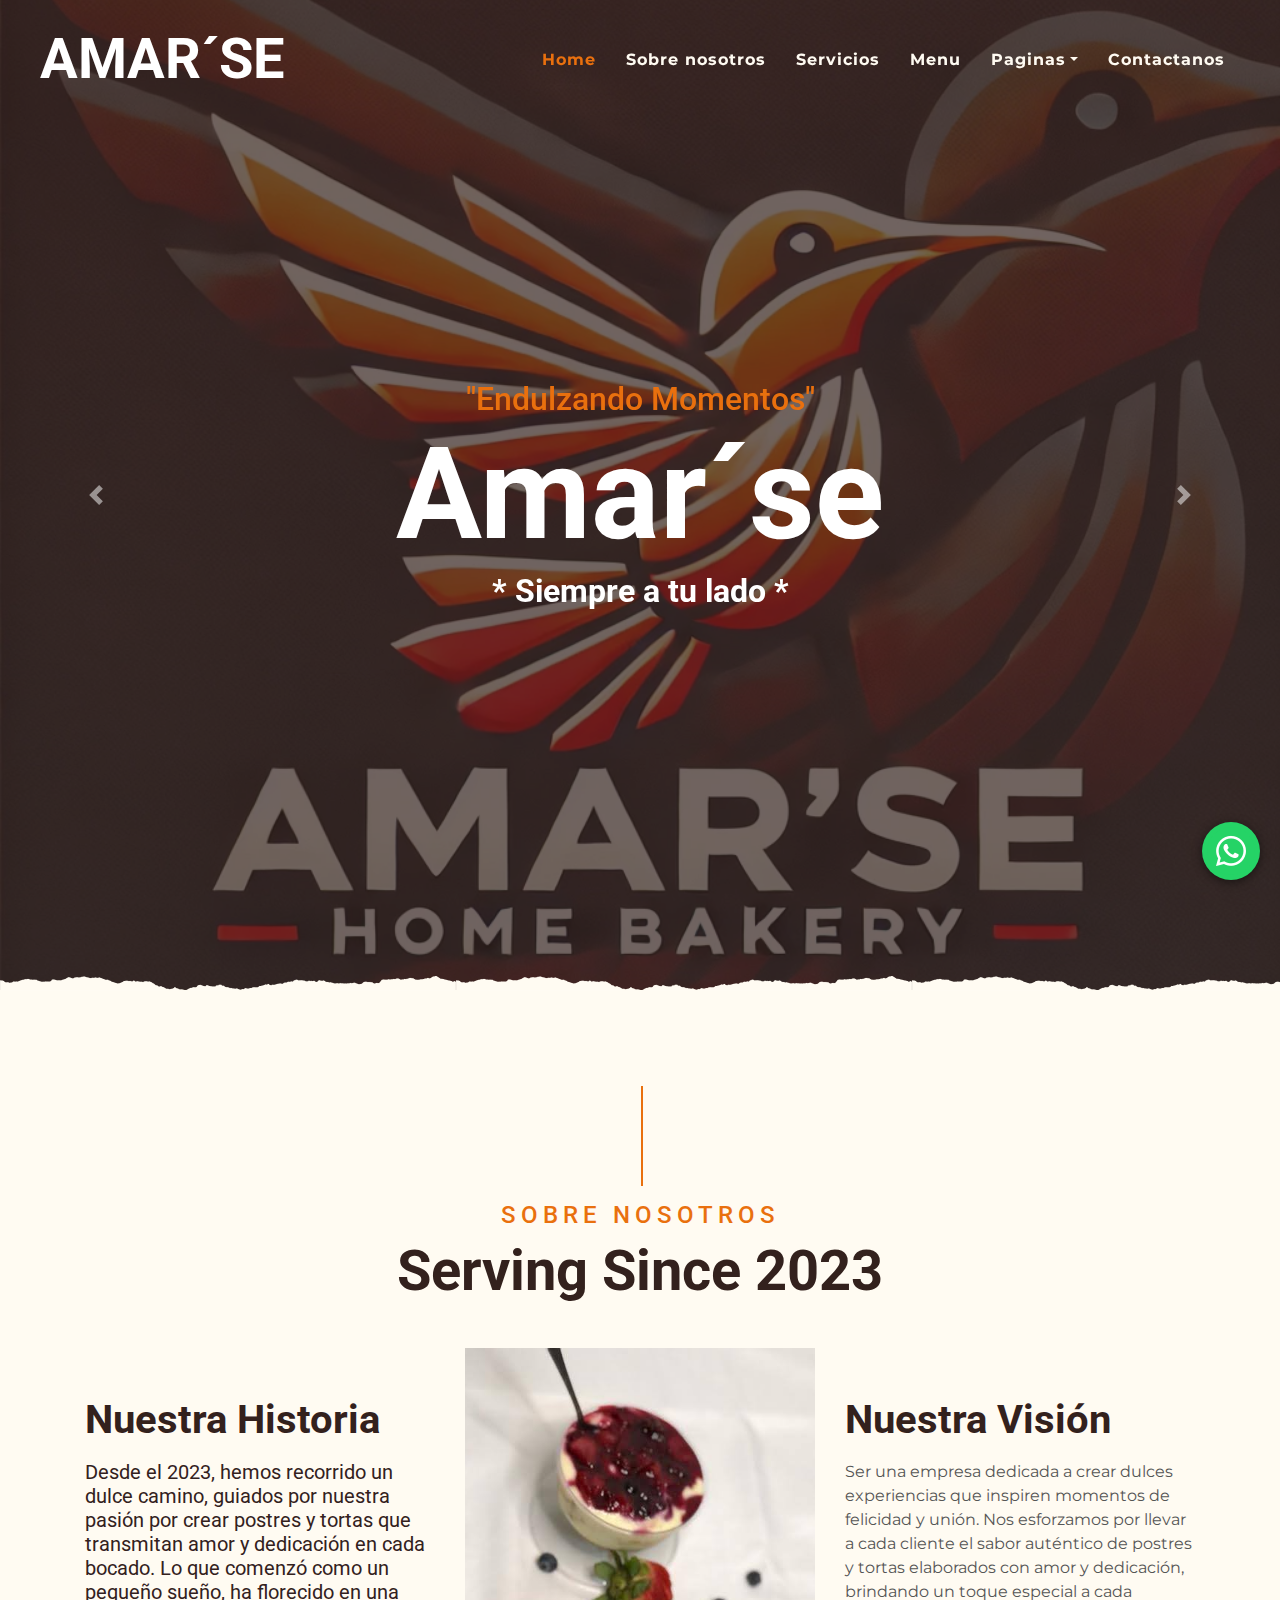
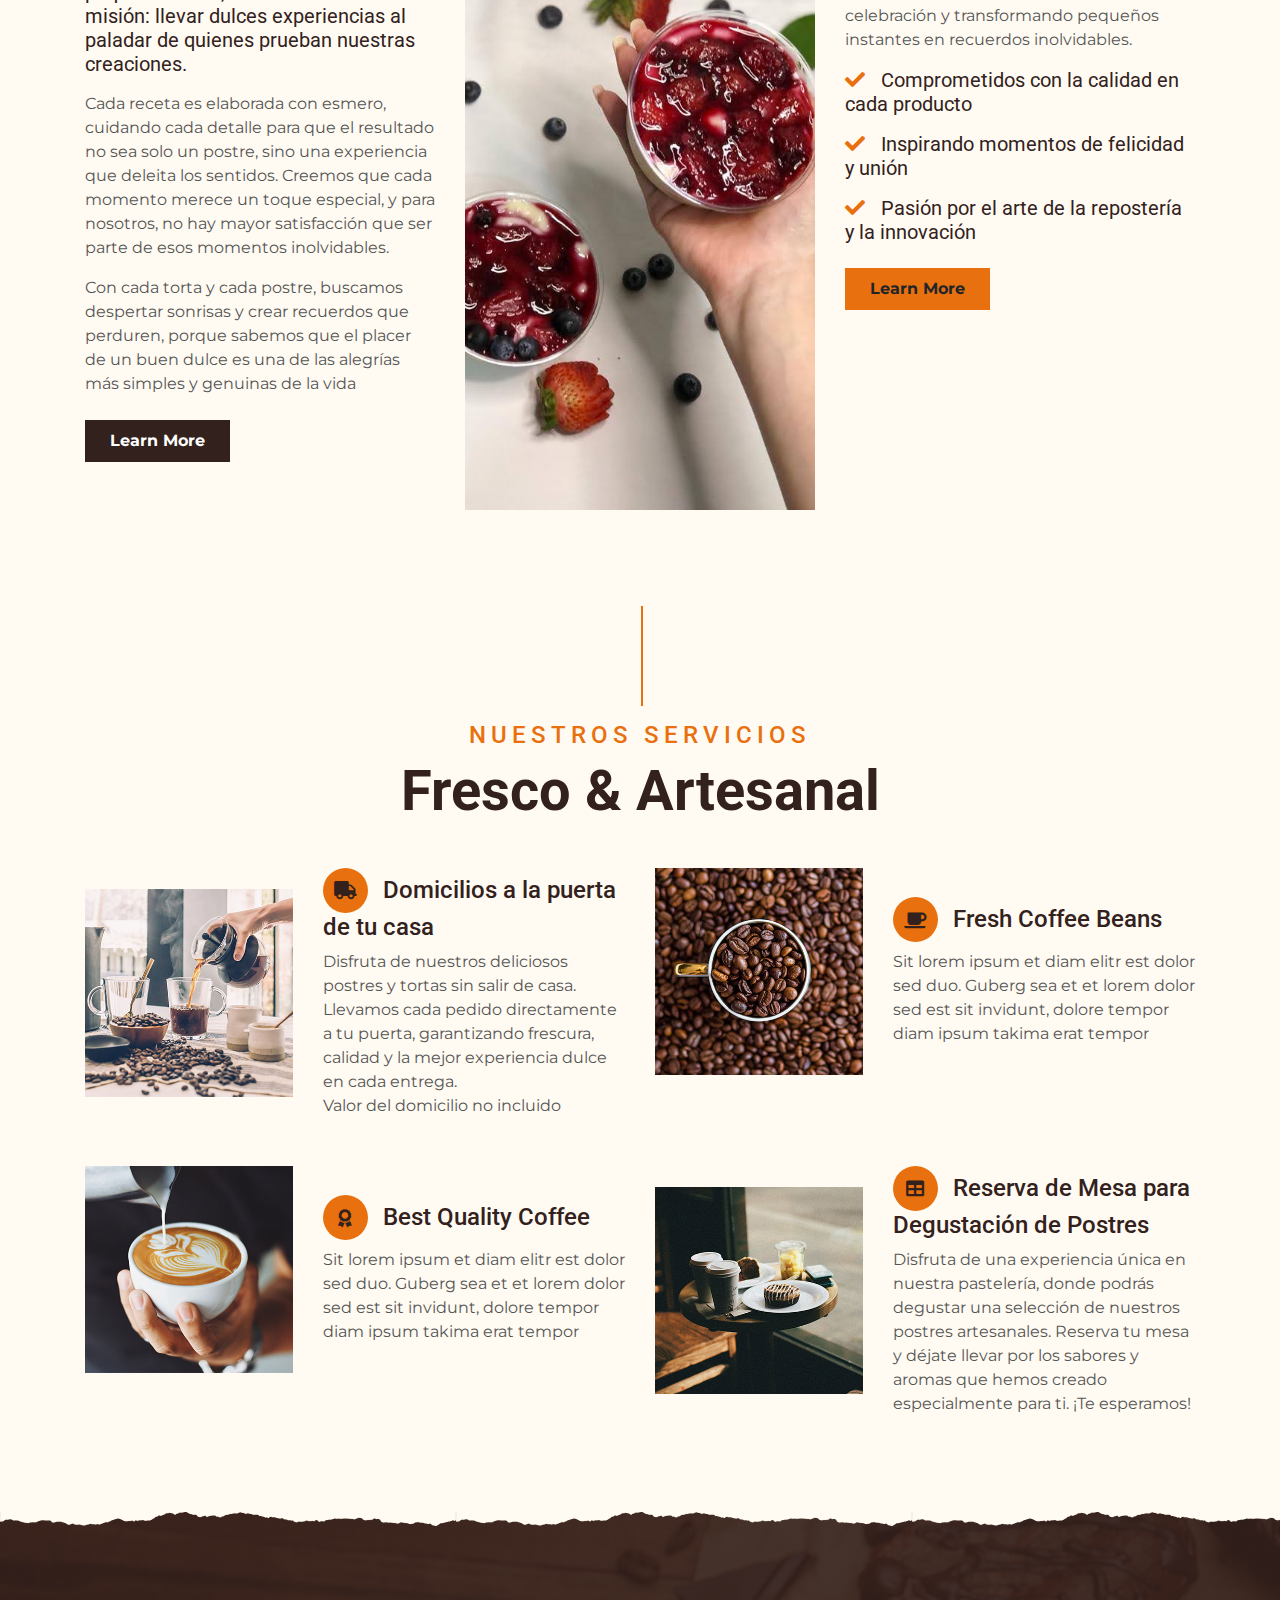
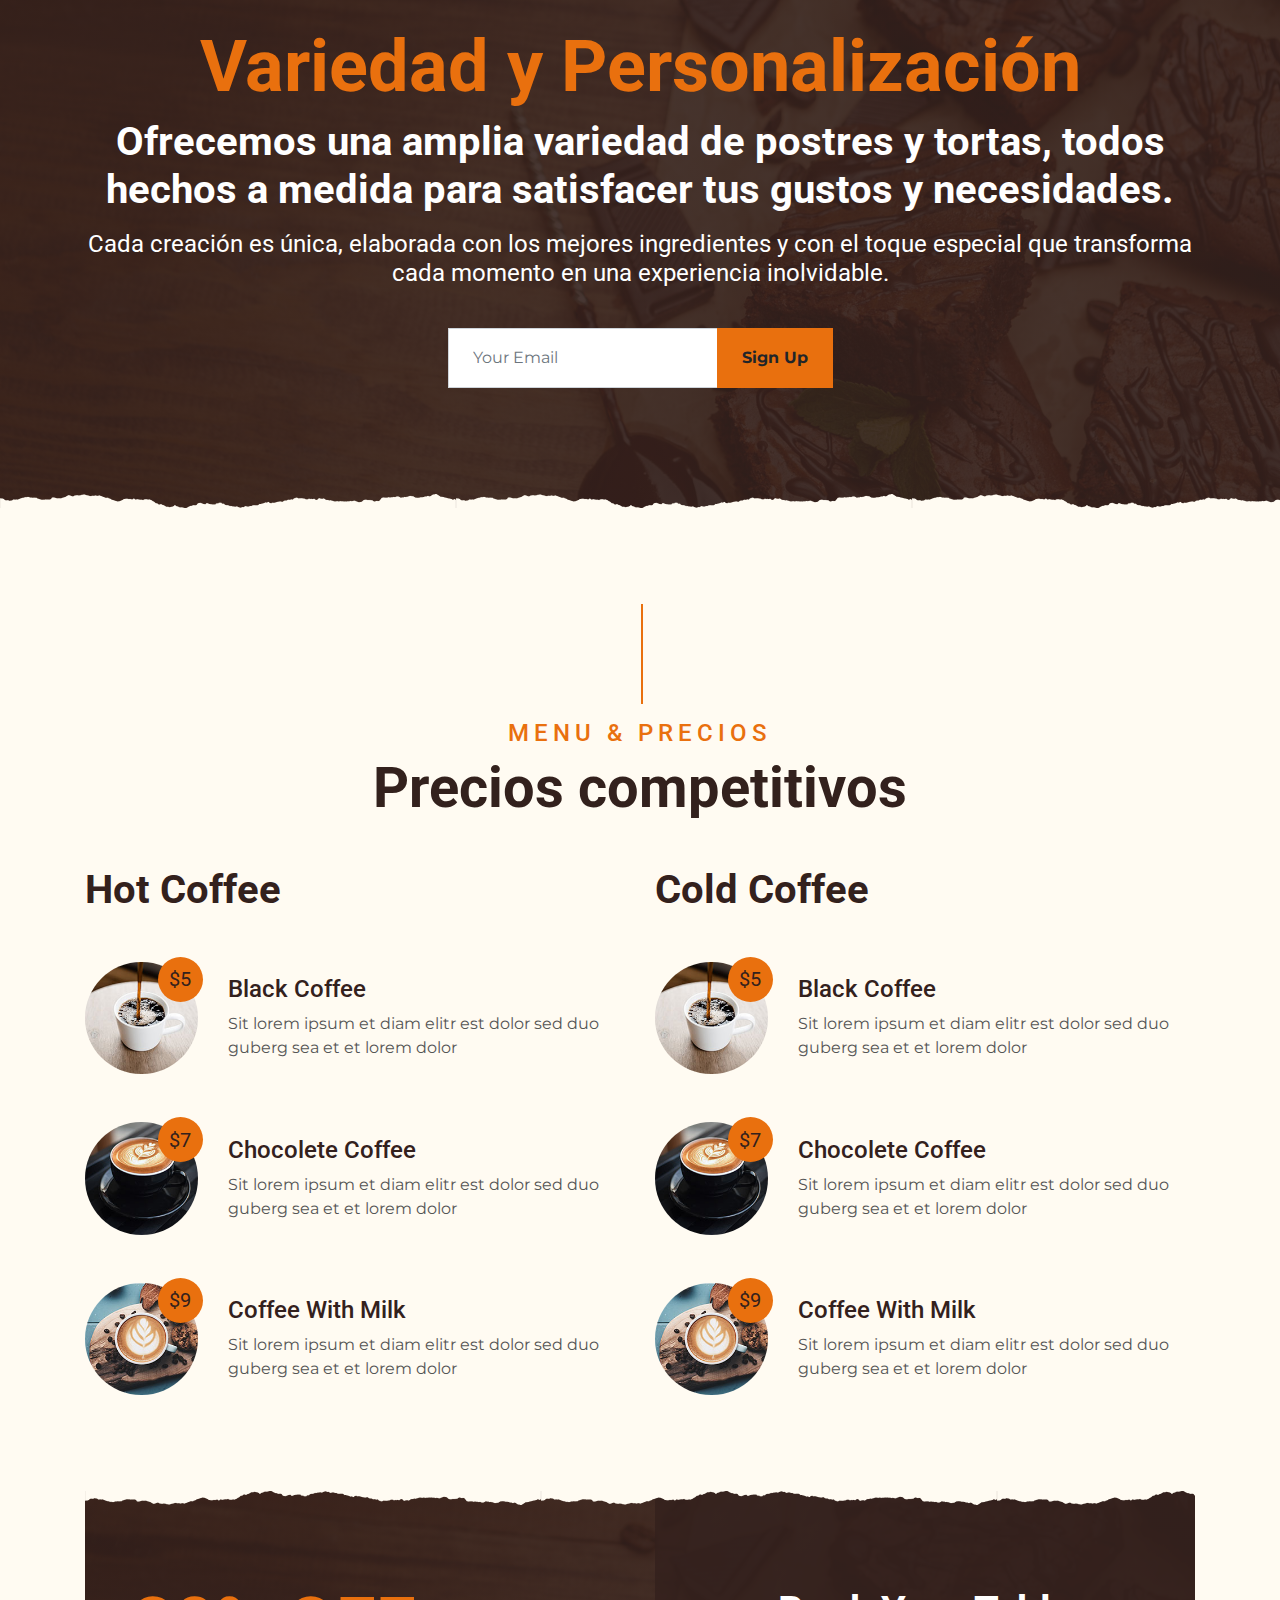
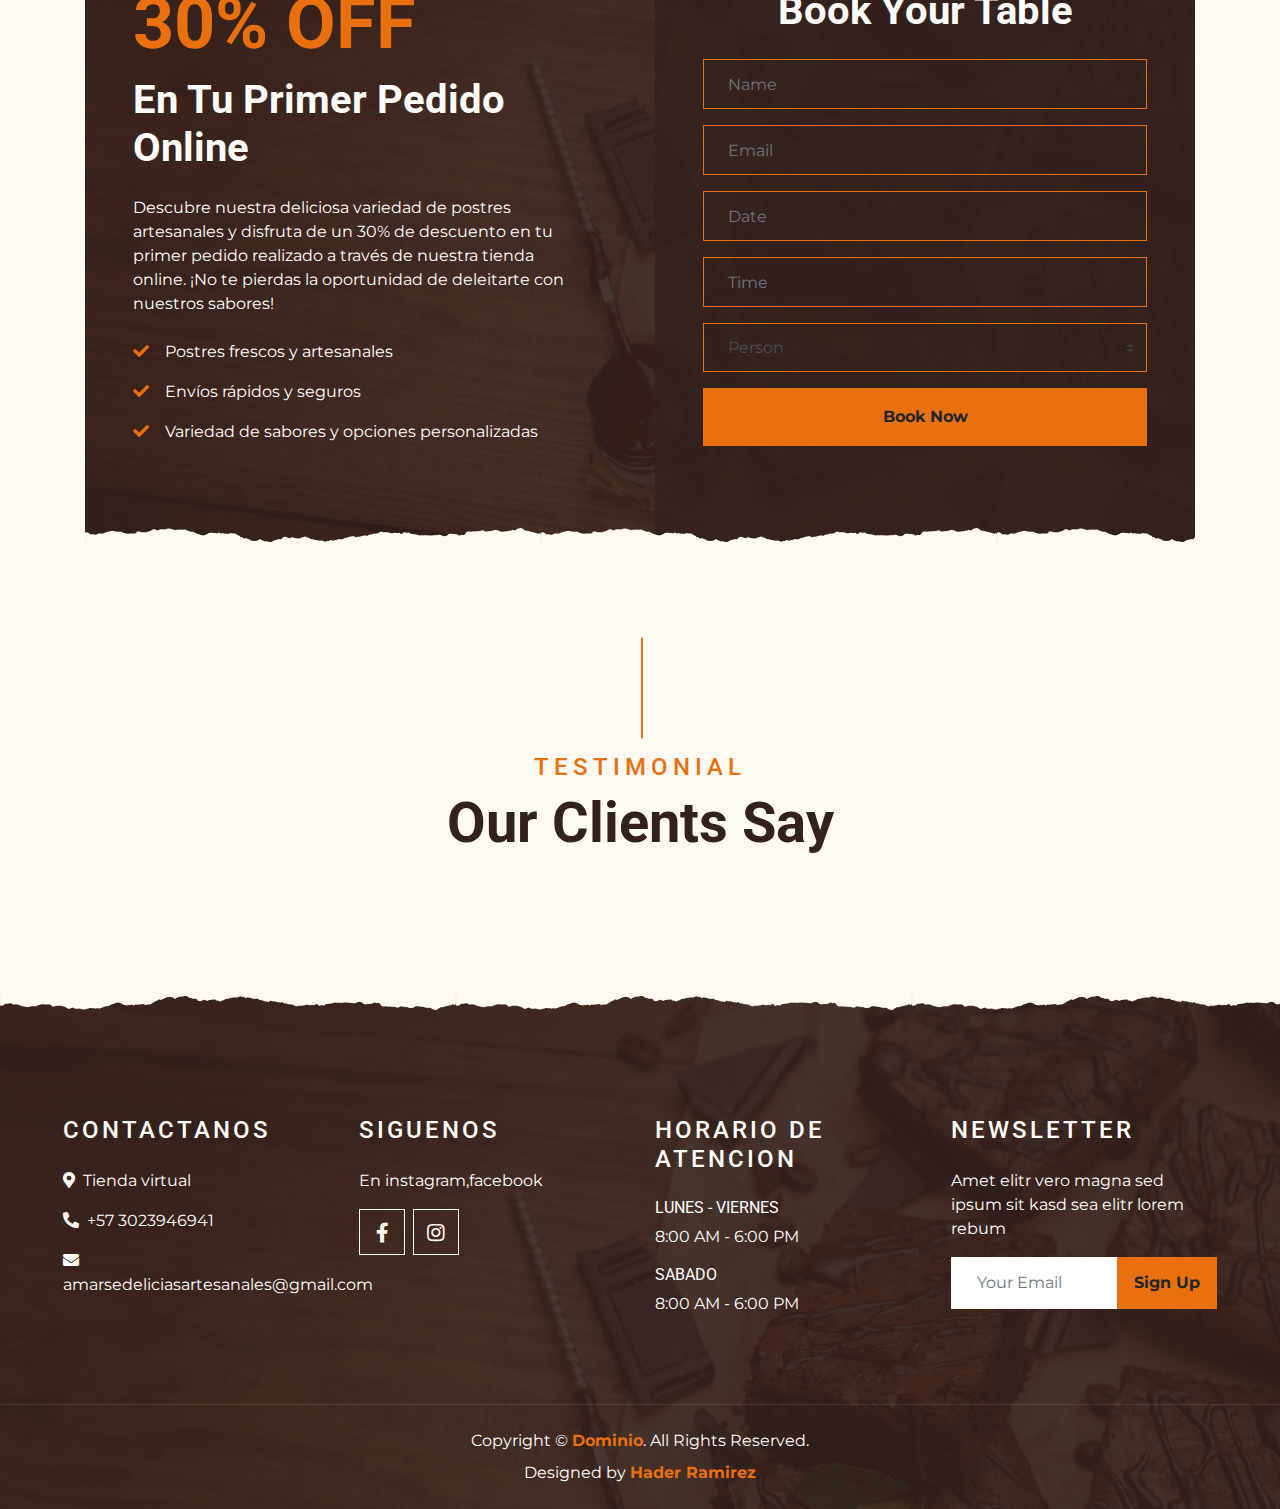
==== index.html @ c611207b "subida de web para amarse" ====
<!DOCTYPE html>
<html lang="en">

<head>
    <meta charset="utf-8">
    <title>Amar´se</title>
    <meta content="width=device-width, initial-scale=1.0" name="viewport">
    <meta content="Free Website Template" name="keywords">
    <meta content="Free Website Template" name="description">
    <!-- Favicon -->
    <link href="img/favicon.ico" rel="icon">

    <!-- Google Font -->
    <link rel="preconnect" href="https://fonts.gstatic.com">
    <link href="https://fonts.googleapis.com/css2?family=Montserrat:wght@200;400&family=Roboto:wght@400;500;700&display=swap" rel="stylesheet"> 

    <!-- Font Awesome -->
    <link href="https://cdnjs.cloudflare.com/ajax/libs/font-awesome/5.10.0/css/all.min.css" rel="stylesheet">

    <!-- Libraries Stylesheet -->
    <link href="lib/owlcarousel/assets/owl.carousel.min.css" rel="stylesheet">
    <link href="lib/tempusdominus/css/tempusdominus-bootstrap-4.min.css" rel="stylesheet" />

    <!-- Customized Bootstrap Stylesheet -->
    <link href="css/style.min.css" rel="stylesheet">
    <style>
        /* Estilos para el botón de WhatsApp */
        @keyframes bounce {
            0%, 20%, 50%, 80%, 100% {
                transform: translateY(0);
            }
            40% {
                transform: translateY(-10px); /* Altura del salto */
            }
            60% {
                transform: translateY(-5px); /* Segundo salto */
            }
        }
        /* Estilos para el botón de WhatsApp */
        .whatsapp-float {
            position: fixed;
            bottom: 20px;
            right: 20px;
            background-color: #25D366;
            color: white;
            border-radius: 50%;
            padding: 5px;
            box-shadow: 0 2px 10px rgba(0, 0, 0, 0.5);
            font-size: 20px;
            z-index: 1000;
            text-align: center;
            display: inline; /* Inicialmente oculto */
            animation: bounce 0.5s; /* Aplica la animación */
        }

        .whatsapp-float:hover {
            background-color: #128C7E;
        }
    </style>
</head>

<body>
    <div class="lines">
        <div class="line"></div>
        <div class="line"></div>
        <div class="line"></div>
      </div>
    <!-- Navbar Start -->
    <div class="container-fluid p-0 nav-bar">
        <nav class="navbar navbar-expand-lg bg-none navbar-dark py-3">
            <a href="index.html" class="navbar-brand px-lg-4 m-0">
                <h1 class="m-0 display-4 text-uppercase text-white">Amar´se</h1>
            </a>
            <button type="button" class="navbar-toggler" data-toggle="collapse" data-target="#navbarCollapse">
                <span class="navbar-toggler-icon"></span>
            </button>
            <div class="collapse navbar-collapse justify-content-between" id="navbarCollapse">
                <div class="navbar-nav ml-auto p-4">
                    <a href="index.html" class="nav-item nav-link active">Home</a>
                    <a href="about.html" class="nav-item nav-link">Sobre nosotros</a>
                    <a href="service.html" class="nav-item nav-link">Servicios</a>
                    <a href="menu.html" class="nav-item nav-link">Menu</a>
                    <div class="nav-item dropdown">
                        <a href="#" class="nav-link dropdown-toggle" data-toggle="dropdown">Paginas</a>
                        <div class="dropdown-menu text-capitalize">
                            <a href="reservation.html" class="dropdown-item">Reservation</a>
                            <a href="testimonial.html" class="dropdown-item">Testimonios</a>
                        </div>
                    </div>
                    <a href="contact.html" class="nav-item nav-link">Contactanos</a>
                </div>
            </div>
        </nav>
    </div>
    <!-- Navbar End -->

    <!-- Carousel Start -->
    <div class="container-fluid p-0 mb-5">
        <div id="blog-carousel" class="carousel slide overlay-bottom" data-ride="carousel">
            <div class="carousel-inner">
                <div class="carousel-item active">
                    <img class="w-100" src="img/carousel-1.png" alt="Image">
                    <div class="carousel-caption d-flex flex-column align-items-center justify-content-center">
                        <h2 class="text-primary font-weight-medium m-0">"Endulzando Momentos"</h2>
                        <h1 class="display-1 text-white m-0">Amar´se</h1>
                        <h2 class="text-white m-0">* Siempre a tu lado *</h2>
                    </div>
                </div>
                <div class="carousel-item">
                    <img class="w-100" src="img/carousel-2.jpg" alt="Image">
                    <div class="carousel-caption d-flex flex-column align-items-center justify-content-center">
                        <h2 class="text-primary font-weight-medium m-0">"Endulzando Momentos"</h2>
                        <h1 class="display-1 text-white m-0">Amar´se</h1>
                        <h2 class="text-white m-0">* SINCE 2023 *</h2>
                    </div>
                </div>
            </div>
            <a class="carousel-control-prev" href="#blog-carousel" data-slide="prev">
                <span class="carousel-control-prev-icon"></span>
            </a>
            <a class="carousel-control-next" href="#blog-carousel" data-slide="next">
                <span class="carousel-control-next-icon"></span>
            </a>
        </div>
    </div>
    <!-- Carousel End -->


    <!-- About Start -->
    <div class="container-fluid py-5">
        <div class="container">
            <div class="section-title">
                <h4 class="text-primary text-uppercase" style="letter-spacing: 5px;">Sobre nosotros</h4>
                <h1 class="display-4">Serving Since 2023</h1>
            </div>
            <div class="row">
                <div class="col-lg-4 py-0 py-lg-5">
                    <h1 class="mb-3">Nuestra Historia</h1>
                    <h5 class="mb-3">Desde el 2023, hemos recorrido un dulce camino, guiados por nuestra pasión por crear postres y tortas que transmitan amor y dedicación en cada bocado. Lo que comenzó como un pequeño sueño, ha florecido en una misión: llevar dulces experiencias al paladar de quienes prueban nuestras creaciones.</h5>
                    <p>Cada receta es elaborada con esmero, cuidando cada detalle para que el resultado no sea solo un postre, sino una experiencia que deleita los sentidos. Creemos que cada momento merece un toque especial, y para nosotros, no hay mayor satisfacción que ser parte de esos momentos inolvidables.</p>
                    <p>Con cada torta y cada postre, buscamos despertar sonrisas y crear recuerdos que perduren, porque sabemos que el placer de un buen dulce es una de las alegrías más simples y genuinas de la vida</p>
                    <a href="" class="btn btn-secondary font-weight-bold py-2 px-4 mt-2">Learn More</a>
                </div>
                <div class="col-lg-4 py-5 py-lg-0" style="min-height: 500px;">
                    <div class="position-relative h-100">
                        <img class="position-absolute w-100 h-100" src="img/about.png" style="object-fit: cover;">
                    </div>
                </div>
                <div class="col-lg-4 py-0 py-lg-5">
                    <h1 class="mb-3">Nuestra Visión</h1>
                    <p>Ser una empresa dedicada a crear dulces experiencias que inspiren momentos de felicidad y unión. Nos esforzamos por llevar a cada cliente el sabor auténtico de postres y tortas elaborados con amor y dedicación, brindando un toque especial a cada celebración y transformando pequeños instantes en recuerdos inolvidables.</p>
                    <h5 class="mb-3"><i class="fa fa-check text-primary mr-3"></i>Comprometidos con la calidad en cada producto</h5>
                    <h5 class="mb-3"><i class="fa fa-check text-primary mr-3"></i>Inspirando momentos de felicidad y unión</h5>
                    <h5 class="mb-3"><i class="fa fa-check text-primary mr-3"></i>Pasión por el arte de la repostería y la innovación</h5>
                    <a href="" class="btn btn-primary font-weight-bold py-2 px-4 mt-2">Learn More</a>
                </div>
            </div>
        </div>
    </div>
    <!-- About End -->


    <!-- Service Start -->
    <div class="container-fluid pt-5">
        <div class="container">
            <div class="section-title">
                <h4 class="text-primary text-uppercase" style="letter-spacing: 5px;">Nuestros Servicios</h4>
                <h1 class="display-4">Fresco & Artesanal</h1>
            </div>
            <div class="row">
                <div class="col-lg-6 mb-5">
                    <div class="row align-items-center">
                        <div class="col-sm-5">
                            <img class="img-fluid mb-3 mb-sm-0" src="img/service-1.jpg" alt="">
                        </div>
                        <div class="col-sm-7">
                            <h4><i class="fa fa-truck service-icon"></i>Domicilios a la puerta de tu casa</h4>
<p class="m-0">Disfruta de nuestros deliciosos postres y tortas sin salir de casa. Llevamos cada pedido directamente a tu puerta, garantizando frescura, calidad y la mejor experiencia dulce en cada entrega.</p>
<p class="m-0">Valor del domicilio no incluido</p>
                        </div>
                    </div>
                </div>
                <div class="col-lg-6 mb-5">
                    <div class="row align-items-center">
                        <div class="col-sm-5">
                            <img class="img-fluid mb-3 mb-sm-0" src="img/service-2.jpg" alt="">
                        </div>
                        <div class="col-sm-7">
                            <h4><i class="fa fa-coffee service-icon"></i>Fresh Coffee Beans</h4>
                            <p class="m-0">Sit lorem ipsum et diam elitr est dolor sed duo. Guberg sea et et lorem dolor sed est sit
                                invidunt, dolore tempor diam ipsum takima erat tempor</p>
                        </div>
                    </div>
                </div>
                <div class="col-lg-6 mb-5">
                    <div class="row align-items-center">
                        <div class="col-sm-5">
                            <img class="img-fluid mb-3 mb-sm-0" src="img/service-3.jpg" alt="">
                        </div>
                        <div class="col-sm-7">
                            <h4><i class="fa fa-award service-icon"></i>Best Quality Coffee</h4>
                            <p class="m-0">Sit lorem ipsum et diam elitr est dolor sed duo. Guberg sea et et lorem dolor sed est sit
                                invidunt, dolore tempor diam ipsum takima erat tempor</p>
                        </div>
                    </div>
                </div>
                <div class="col-lg-6 mb-5">
                    <div class="row align-items-center">
                        <div class="col-sm-5">
                            <img class="img-fluid mb-3 mb-sm-0" src="img/service-4.jpg" alt="">
                        </div>
                        <div class="col-sm-7">
                            <h4><i class="fa fa-table service-icon"></i>Reserva de Mesa para Degustación de Postres</h4>
                            <p class="m-0">Disfruta de una experiencia única en nuestra pastelería, donde podrás degustar una selección de nuestros postres artesanales. Reserva tu mesa y déjate llevar por los sabores y aromas que hemos creado especialmente para ti. ¡Te esperamos!</p>
                        </div>
                    </div>
                </div>
            </div>
        </div>
    </div>
    <!-- Service End -->


    <!-- Offer Start -->
    <div class="offer container-fluid my-5 py-5 text-center position-relative overlay-top overlay-bottom">
        <div class="container py-5">
            <h1 class="display-3 text-primary mt-3">Variedad y Personalización</h1>
            <h1 class="text-white mb-3">Ofrecemos una amplia variedad de postres y tortas, todos hechos a medida para satisfacer tus gustos y necesidades.</h1>
            <h4 class="text-white font-weight-normal mb-4 pb-3">Cada creación es única, elaborada con los mejores ingredientes y con el toque especial que transforma cada momento en una experiencia inolvidable.</h4>
            <form class="form-inline justify-content-center mb-4">
                <div class="input-group">
                    <input type="text" class="form-control p-4" placeholder="Your Email" style="height: 60px;">
                    <div class="input-group-append">
                        <button class="btn btn-primary font-weight-bold px-4" type="submit">Sign Up</button>
                    </div>
                </div>
            </form>
        </div>
    </div>
    <!-- Offer End -->


    <!-- Menu Start -->
    <div class="container-fluid pt-5">
        <div class="container">
            <div class="section-title">
                <h4 class="text-primary text-uppercase" style="letter-spacing: 5px;">Menu & Precios</h4>
                <h1 class="display-4">Precios competitivos</h1>
            </div>
            <div class="row">
                <div class="col-lg-6">
                    <h1 class="mb-5">Hot Coffee</h1>
                    <div class="row align-items-center mb-5">
                        <div class="col-4 col-sm-3">
                            <img class="w-100 rounded-circle mb-3 mb-sm-0" src="img/menu-1.jpg" alt="">
                            <h5 class="menu-price">$5</h5>
                        </div>
                        <div class="col-8 col-sm-9">
                            <h4>Black Coffee</h4>
                            <p class="m-0">Sit lorem ipsum et diam elitr est dolor sed duo guberg sea et et lorem dolor</p>
                        </div>
                    </div>
                    <div class="row align-items-center mb-5">
                        <div class="col-4 col-sm-3">
                            <img class="w-100 rounded-circle mb-3 mb-sm-0" src="img/menu-2.jpg" alt="">
                            <h5 class="menu-price">$7</h5>
                        </div>
                        <div class="col-8 col-sm-9">
                            <h4>Chocolete Coffee</h4>
                            <p class="m-0">Sit lorem ipsum et diam elitr est dolor sed duo guberg sea et et lorem dolor</p>
                        </div>
                    </div>
                    <div class="row align-items-center mb-5">
                        <div class="col-4 col-sm-3">
                            <img class="w-100 rounded-circle mb-3 mb-sm-0" src="img/menu-3.jpg" alt="">
                            <h5 class="menu-price">$9</h5>
                        </div>
                        <div class="col-8 col-sm-9">
                            <h4>Coffee With Milk</h4>
                            <p class="m-0">Sit lorem ipsum et diam elitr est dolor sed duo guberg sea et et lorem dolor</p>
                        </div>
                    </div>
                </div>
                <div class="col-lg-6">
                    <h1 class="mb-5">Cold Coffee</h1>
                    <div class="row align-items-center mb-5">
                        <div class="col-4 col-sm-3">
                            <img class="w-100 rounded-circle mb-3 mb-sm-0" src="img/menu-1.jpg" alt="">
                            <h5 class="menu-price">$5</h5>
                        </div>
                        <div class="col-8 col-sm-9">
                            <h4>Black Coffee</h4>
                            <p class="m-0">Sit lorem ipsum et diam elitr est dolor sed duo guberg sea et et lorem dolor</p>
                        </div>
                    </div>
                    <div class="row align-items-center mb-5">
                        <div class="col-4 col-sm-3">
                            <img class="w-100 rounded-circle mb-3 mb-sm-0" src="img/menu-2.jpg" alt="">
                            <h5 class="menu-price">$7</h5>
                        </div>
                        <div class="col-8 col-sm-9">
                            <h4>Chocolete Coffee</h4>
                            <p class="m-0">Sit lorem ipsum et diam elitr est dolor sed duo guberg sea et et lorem dolor</p>
                        </div>
                    </div>
                    <div class="row align-items-center mb-5">
                        <div class="col-4 col-sm-3">
                            <img class="w-100 rounded-circle mb-3 mb-sm-0" src="img/menu-3.jpg" alt="">
                            <h5 class="menu-price">$9</h5>
                        </div>
                        <div class="col-8 col-sm-9">
                            <h4>Coffee With Milk</h4>
                            <p class="m-0">Sit lorem ipsum et diam elitr est dolor sed duo guberg sea et et lorem dolor</p>
                        </div>
                    </div>
                </div>
            </div>
        </div>
    </div>
    <!-- Menu End -->


    <!-- Reservation Start -->
    <div class="container-fluid my-5">
        <div class="container">
            <div class="reservation position-relative overlay-top overlay-bottom">
                <div class="row align-items-center">
                    <div class="col-lg-6 my-5 my-lg-0">
                        <div class="p-5">
                            <div class="mb-4">
    <h1 class="display-3 text-primary">30% OFF</h1>
    <h1 class="text-white">En Tu Primer Pedido Online</h1>
</div>
<p class="text-white">Descubre nuestra deliciosa variedad de postres artesanales y disfruta de un 30% de descuento en tu primer pedido realizado a través de nuestra tienda online. ¡No te pierdas la oportunidad de deleitarte con nuestros sabores!</p>
<ul class="list-inline text-white m-0">
    <li class="py-2"><i class="fa fa-check text-primary mr-3"></i>Postres frescos y artesanales</li>
    <li class="py-2"><i class="fa fa-check text-primary mr-3"></i>Envíos rápidos y seguros</li>
    <li class="py-2"><i class="fa fa-check text-primary mr-3"></i>Variedad de sabores y opciones personalizadas</li>
</ul>

                            </ul>
                        </div>
                    </div>
                    <div class="col-lg-6">
                        <div class="text-center p-5" style="background: rgba(51, 33, 29, .8);">
                            <h1 class="text-white mb-4 mt-5">Book Your Table</h1>
                            <form class="mb-5">
                                <div class="form-group">
                                    <input type="text" class="form-control bg-transparent border-primary p-4" placeholder="Name"
                                        required="required" />
                                </div>
                                <div class="form-group">
                                    <input type="email" class="form-control bg-transparent border-primary p-4" placeholder="Email"
                                        required="required" />
                                </div>
                                <div class="form-group">
                                    <div class="date" id="date" data-target-input="nearest">
                                        <input type="text" class="form-control bg-transparent border-primary p-4 datetimepicker-input" placeholder="Date" data-target="#date" data-toggle="datetimepicker"/>
                                    </div>
                                </div>
                                <div class="form-group">
                                    <div class="time" id="time" data-target-input="nearest">
                                        <input type="text" class="form-control bg-transparent border-primary p-4 datetimepicker-input" placeholder="Time" data-target="#time" data-toggle="datetimepicker"/>
                                    </div>
                                </div>
                                <div class="form-group">
                                    <select class="custom-select bg-transparent border-primary px-4" style="height: 49px;">
                                        <option selected>Person</option>
                                        <option value="1">Person 1</option>
                                        <option value="2">Person 2</option>
                                        <option value="3">Person 3</option>
                                        <option value="3">Person 4</option>
                                    </select>
                                </div>
                                
                                <div>
                                    <button class="btn btn-primary btn-block font-weight-bold py-3" type="submit">Book Now</button>
                                </div>
                            </form>
                        </div>
                    </div>
                </div>
            </div>
        </div>
    </div>
    <!-- Reservation End -->


    <!-- Testimonial Start -->
    <div class="container-fluid py-5">
        <div class="container">
            <div class="section-title">
                <h4 class="text-primary text-uppercase" style="letter-spacing: 5px;">Testimonial</h4>
                <h1 class="display-4">Our Clients Say</h1>
            </div>
            <div class="owl-carousel testimonial-carousel">
                <div class="testimonial-item">
                    <div class="d-flex align-items-center mb-3">
                        <img class="img-fluid" src="img/testimonial-1.jpg" alt="">
                        <div class="ml-3">
                            <h4>Client Name</h4>
                            <i>Profession</i>
                        </div>
                    </div>
                    <p class="m-0">Sed ea amet kasd elitr stet, stet rebum et ipsum est duo elitr eirmod clita lorem. Dolor tempor ipsum sanct clita</p>
                </div>
                <div class="testimonial-item">
                    <div class="d-flex align-items-center mb-3">
                        <img class="img-fluid" src="img/testimonial-2.jpg" alt="">
                        <div class="ml-3">
                            <h4>Client Name</h4>
                            <i>Profession</i>
                        </div>
                    </div>
                    <p class="m-0">Sed ea amet kasd elitr stet, stet rebum et ipsum est duo elitr eirmod clita lorem. Dolor tempor ipsum sanct clita</p>
                </div>
                <div class="testimonial-item">
                    <div class="d-flex align-items-center mb-3">
                        <img class="img-fluid" src="img/testimonial-3.jpg" alt="">
                        <div class="ml-3">
                            <h4>Client Name</h4>
                            <i>Profession</i>
                        </div>
                    </div>
                    <p class="m-0">Sed ea amet kasd elitr stet, stet rebum et ipsum est duo elitr eirmod clita lorem. Dolor tempor ipsum sanct clita</p>
                </div>
                <div class="testimonial-item">
                    <div class="d-flex align-items-center mb-3">
                        <img class="img-fluid" src="img/testimonial-4.jpg" alt="">
                        <div class="ml-3">
                            <h4>Client Name</h4>
                            <i>Profession</i>
                        </div>
                    </div>
                    <p class="m-0">Sed ea amet kasd elitr stet, stet rebum et ipsum est duo elitr eirmod clita lorem. Dolor tempor ipsum sanct clita</p>
                </div>
            </div>
        </div>
    </div>
    <!-- Testimonial End -->


    <!-- Footer Start -->
    <div class="container-fluid footer text-white mt-5 pt-5 px-0 position-relative overlay-top">
        <div class="row mx-0 pt-5 px-sm-3 px-lg-5 mt-4">
            <div class="col-lg-3 col-md-6 mb-5">
                <h4 class="text-white text-uppercase mb-4" style="letter-spacing: 3px;">Contactanos</h4>
                <p><i class="fa fa-map-marker-alt mr-2"></i>Tienda virtual</p>
                <p><i class="fa fa-phone-alt mr-2"></i>+57 3023946941</p>
                <p class="m-0"><i class="fa fa-envelope mr-2"></i>amarsedeliciasartesanales@gmail.com</p>
            </div>
            <div class="col-lg-3 col-md-6 mb-5">
                <h4 class="text-white text-uppercase mb-4" style="letter-spacing: 3px;">Siguenos</h4>
                <p>En instagram,facebook</p>
                <div class="d-flex justify-content-start">
                    <a class="btn btn-lg btn-outline-light btn-lg-square mr-2" href="#"><i class="fab fa-facebook-f"></i></a>
                    <a class="btn btn-lg btn-outline-light btn-lg-square" target="_blank" href="https://www.instagram.com/amarse111/?igsh=MWY4emowdDljdXAycA%3D%3D"><i class="fab fa-instagram"></i></a>
                </div>
            </div>
            <div class="col-lg-3 col-md-6 mb-5">
                <h4 class="text-white text-uppercase mb-4" style="letter-spacing: 3px;">Horario de atencion</h4>
                <div>
                    <h6 class="text-white text-uppercase">Lunes - Viernes</h6>
                    <p>8:00 AM - 6:00 PM</p>
                    <h6 class="text-white text-uppercase">Sabado </h6>
                    <p>8:00 AM - 6:00 PM</p>
                </div>
            </div>
            <div class="col-lg-3 col-md-6 mb-5">
                <h4 class="text-white text-uppercase mb-4" style="letter-spacing: 3px;">Newsletter</h4>
                <p>Amet elitr vero magna sed ipsum sit kasd sea elitr lorem rebum</p>
                <div class="w-100">
                    <div class="input-group">
                        <input type="text" class="form-control border-light" style="padding: 25px;" placeholder="Your Email">
                        <div class="input-group-append">
                            <button class="btn btn-primary font-weight-bold px-3">Sign Up</button>
                        </div>
                    </div>
                </div>
            </div>
        </div>
        <div class="container-fluid text-center text-white border-top mt-4 py-4 px-sm-3 px-md-5" style="border-color: rgba(256, 256, 256, .1) !important;">
            <p class="mb-2 text-white">Copyright &copy; <a class="font-weight-bold" href="#">Dominio</a>. All Rights Reserved.</a></p>
            <p class="m-0 text-white">Designed by <a class="font-weight-bold" target="_blank" href="https://www.linkedin.com/in/hader-giovanny-ramirez-llanes-51b9b21b7?utm_source=share&utm_campaign=share_via&utm_content=profile&utm_medium=android_app">Hader Ramirez</a></p>
        </div>
    </div>
    <!-- Footer End -->
    <!-- JavaScript Libraries -->
    <script src="https://code.jquery.com/jquery-3.4.1.min.js"></script>
    <script src="https://stackpath.bootstrapcdn.com/bootstrap/4.4.1/js/bootstrap.bundle.min.js"></script>
    <script src="lib/easing/easing.min.js"></script>
    <script src="lib/waypoints/waypoints.min.js"></script>
    <script src="lib/owlcarousel/owl.carousel.min.js"></script>
    <script src="lib/tempusdominus/js/moment.min.js"></script>
    <script src="lib/tempusdominus/js/moment-timezone.min.js"></script>
    <script src="lib/tempusdominus/js/tempusdominus-bootstrap-4.min.js"></script>

    <!-- Contact Javascript File -->
    <script src="mail/jqBootstrapValidation.min.js"></script>
    <script src="mail/contact.js"></script>
    <!--Boton de whatsapp-->
    <!-- Botón de WhatsApp -->
    <a href="https://wa.me/+573023946941" class="whatsapp-float" target="_blank" id="whatsappButton">
        <img src="img/whatsapp-icon.png" alt="WhatsApp" style="width: 48px; height: 48px;">
    </a>

    <!-- Script de JavaScript -->
    <!-- Script de JavaScript -->
    <script>
        document.addEventListener("DOMContentLoaded", function() {
            const whatsappButton = document.getElementById("whatsappButton");

            function toggleWhatsappButton() {
                if (window.scrollY > 200) {
                    whatsappButton.style.display = "block"; // Muestra el botón
                    whatsappButton.classList.add("bounce"); // Agrega la clase de animación
                    setTimeout(() => {
                        whatsappButton.classList.remove("bounce"); // Quita la clase después de la animación
                    }, 500); // La duración de la animación (500ms)
                } else {
                    whatsappButton.style.display = "none"; // Oculta el botón
                }
            }

            window.addEventListener("scroll", toggleWhatsappButton);
        });
    </script>
</body>

</html>
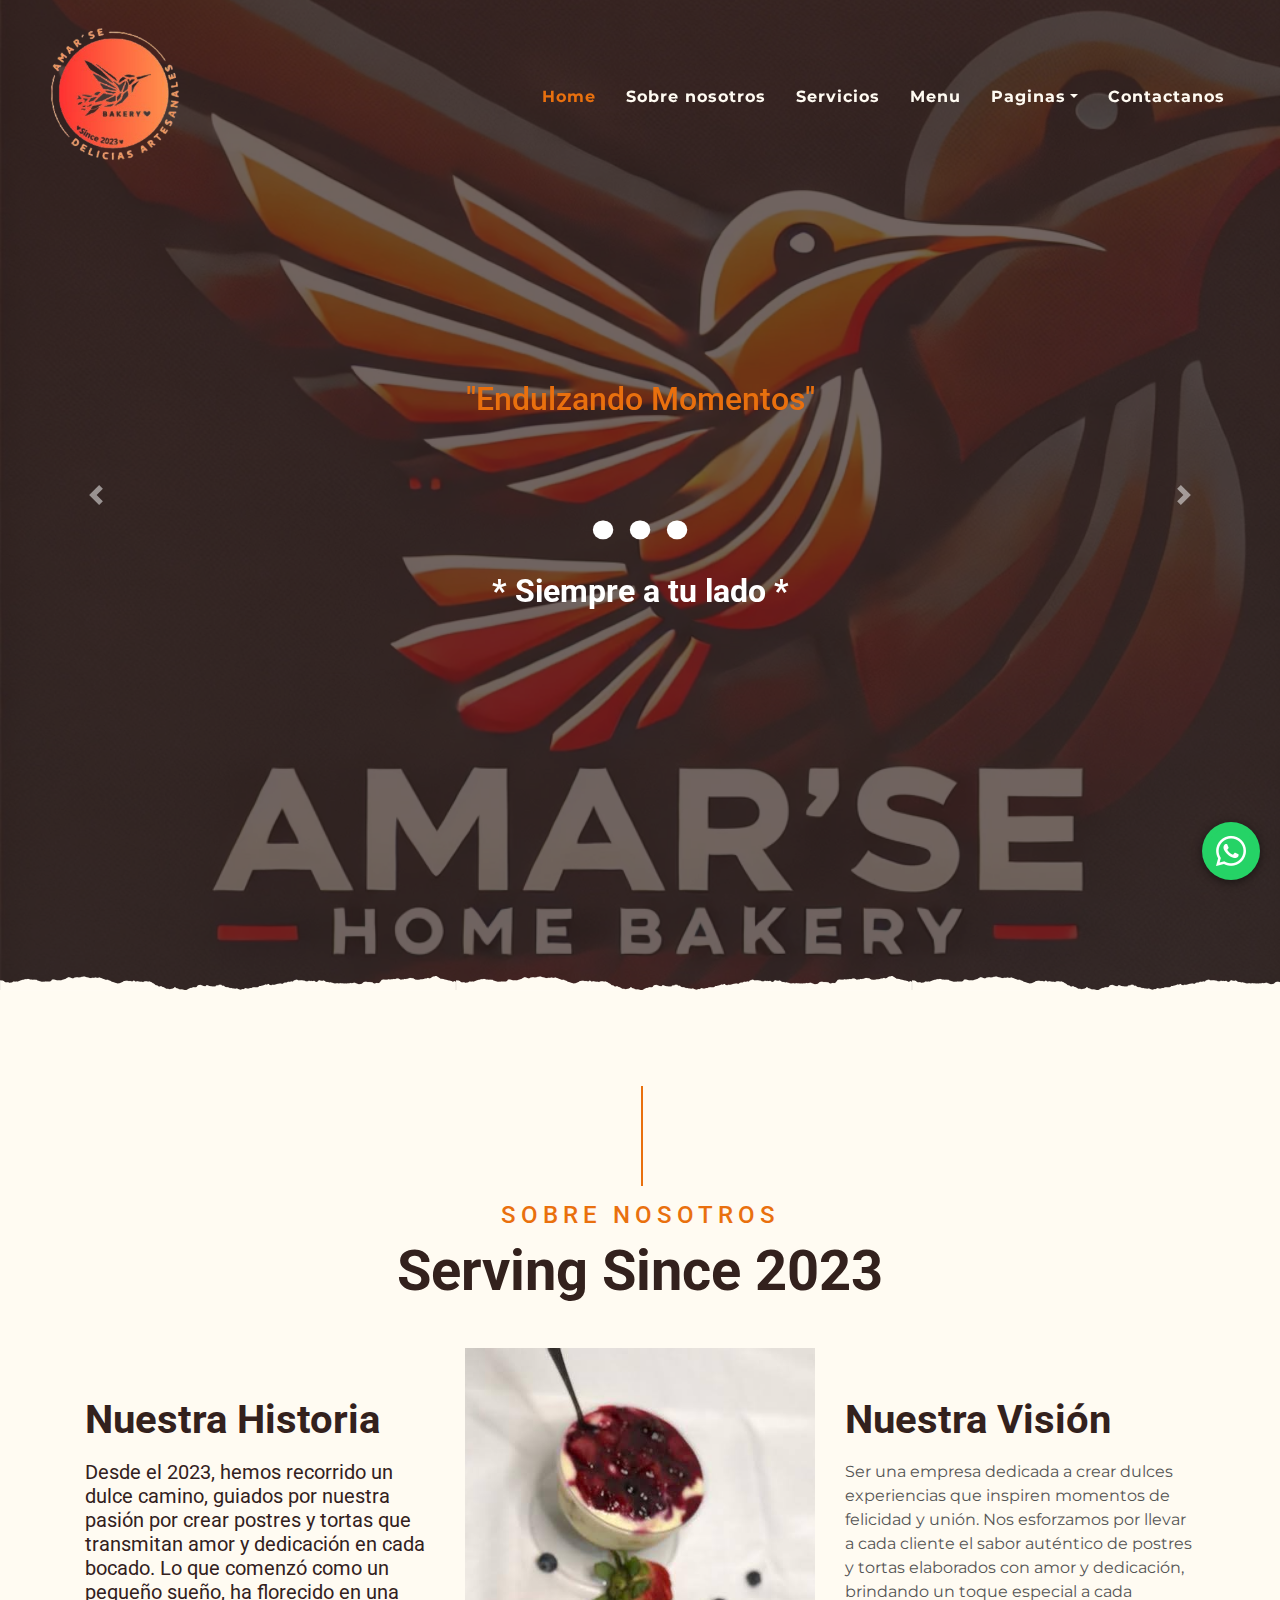
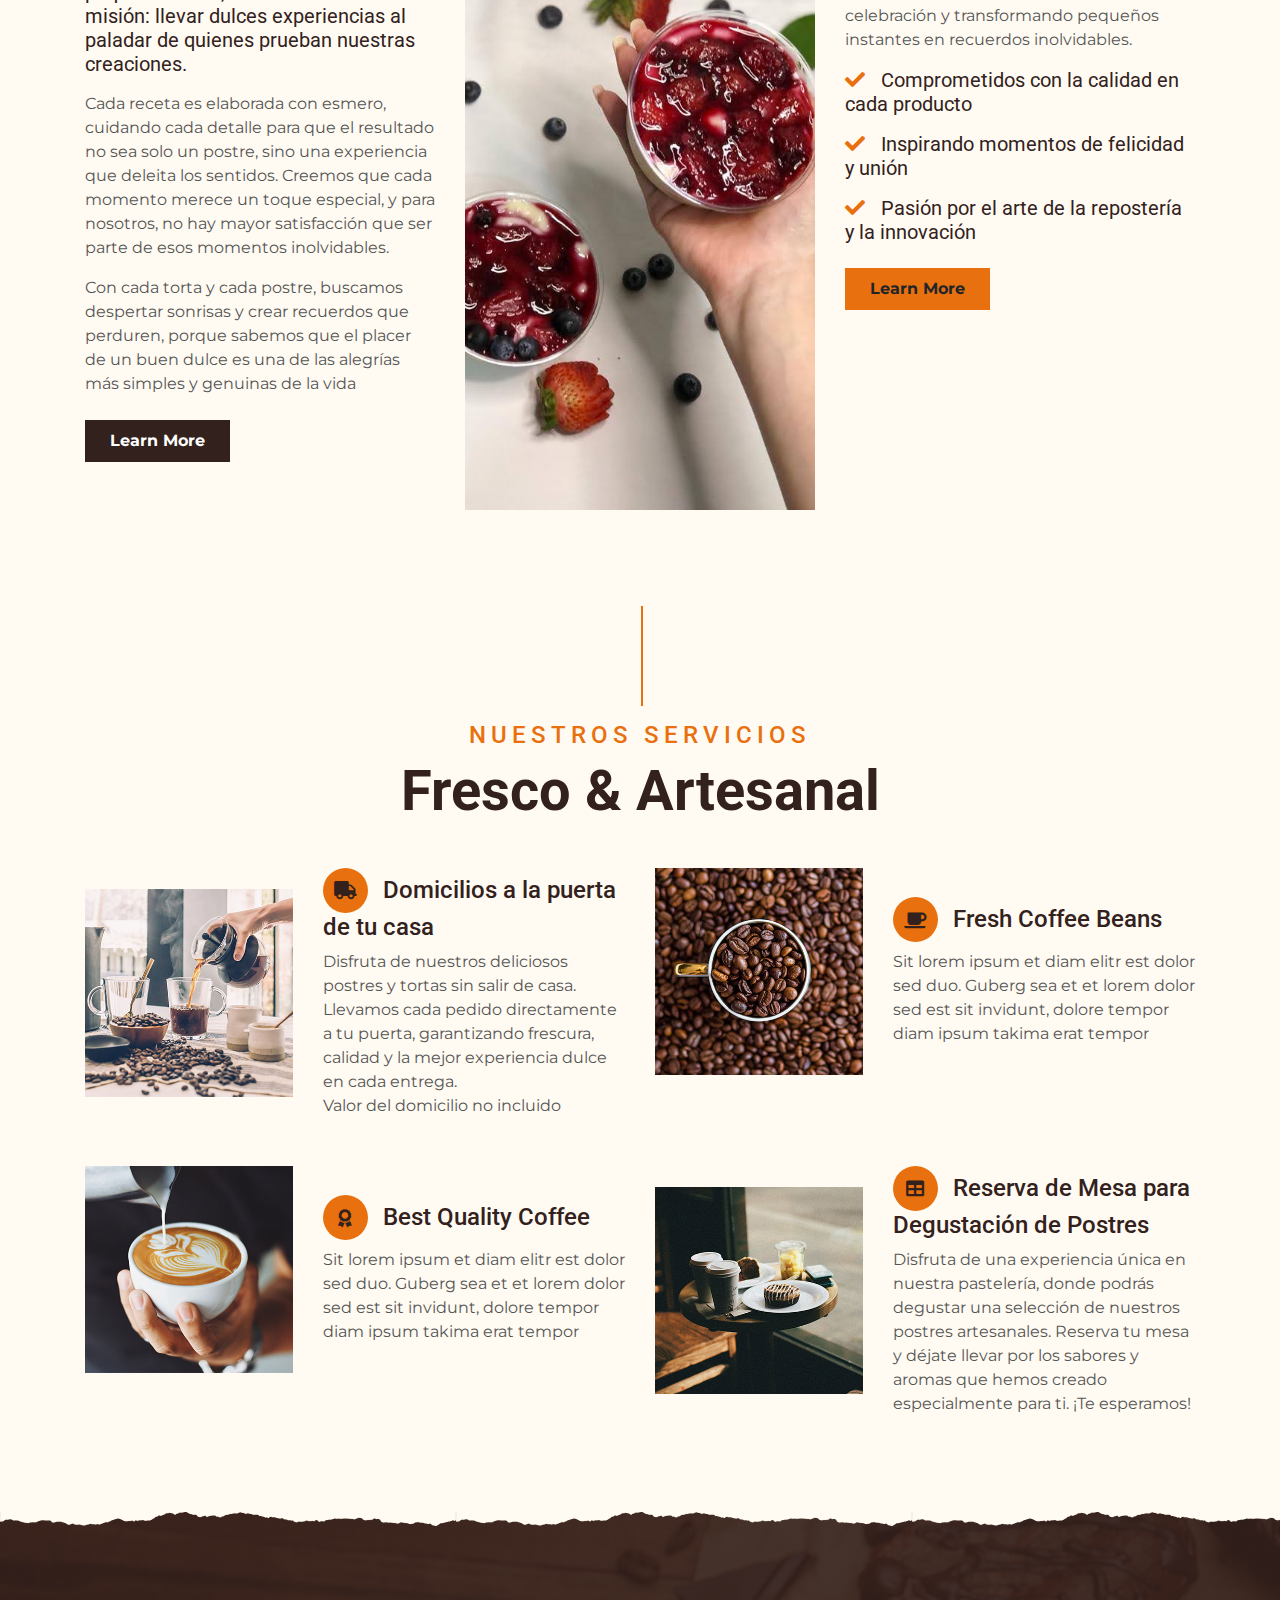
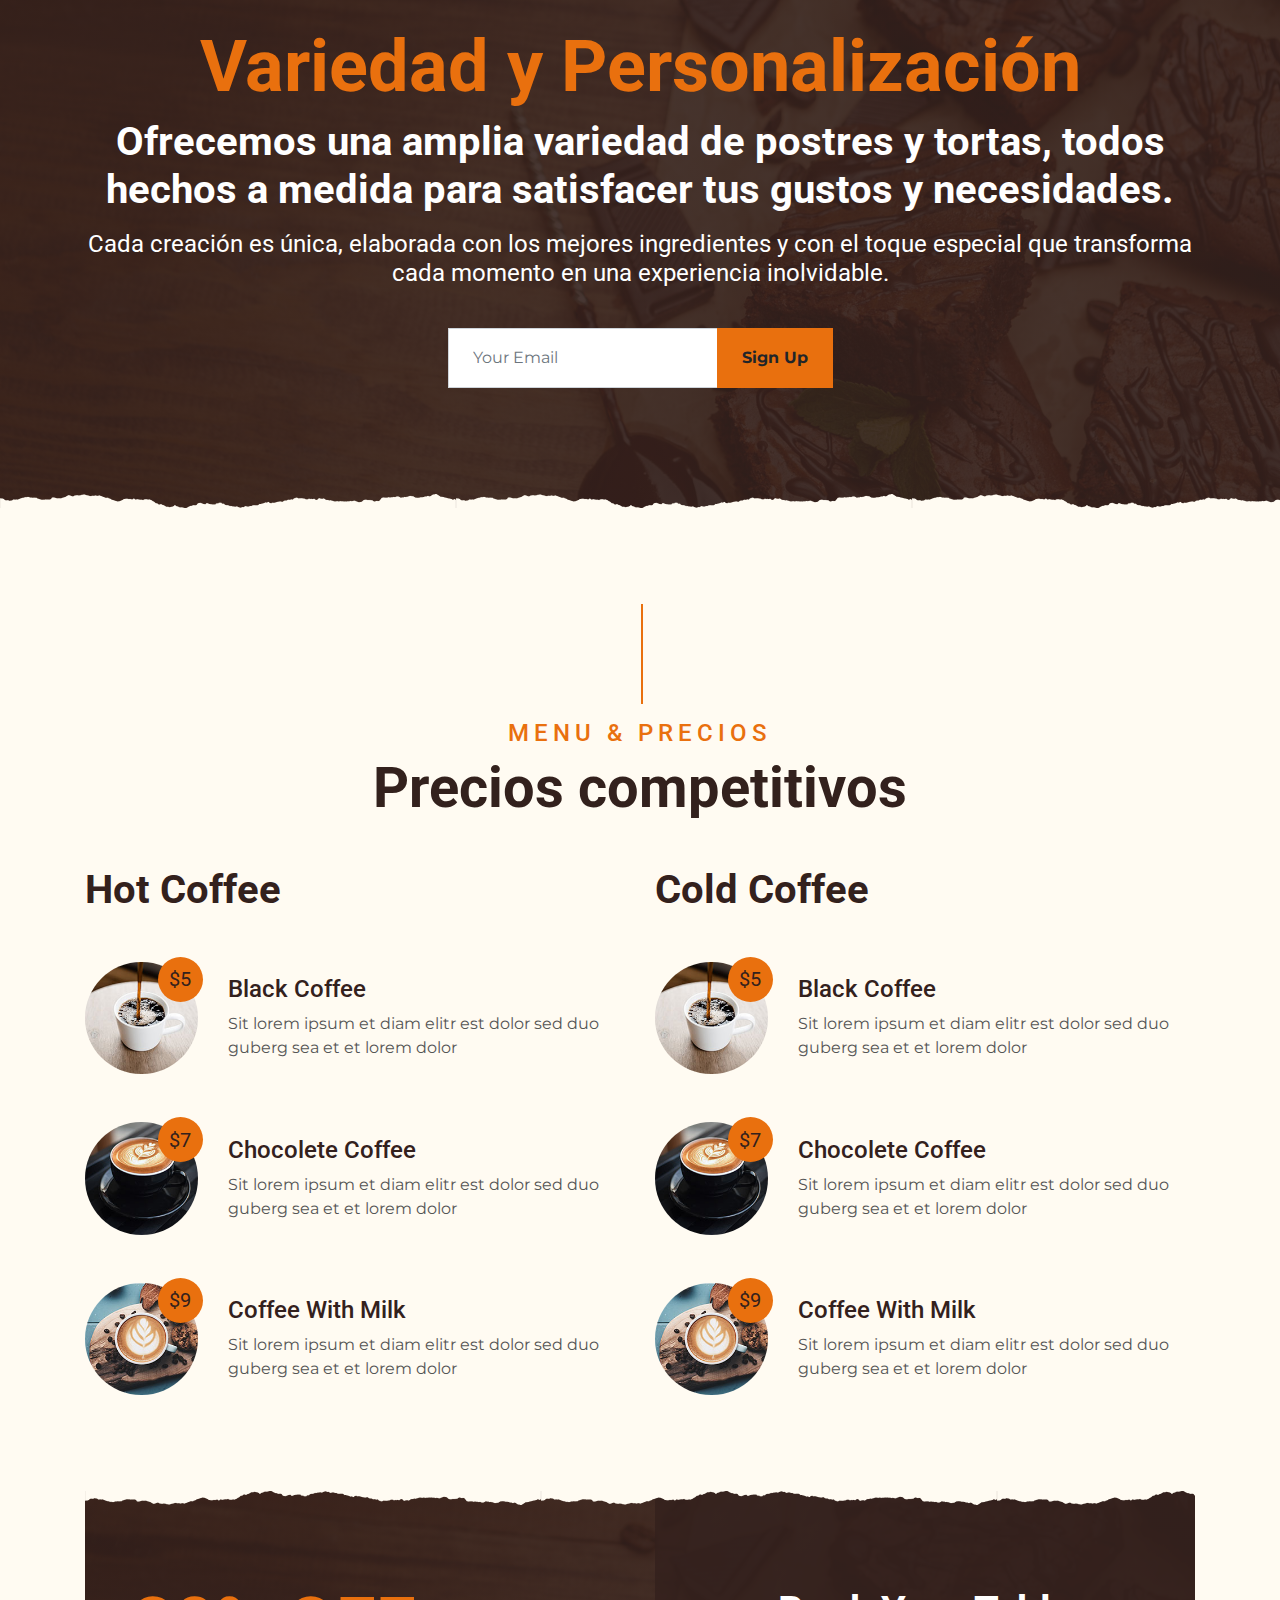
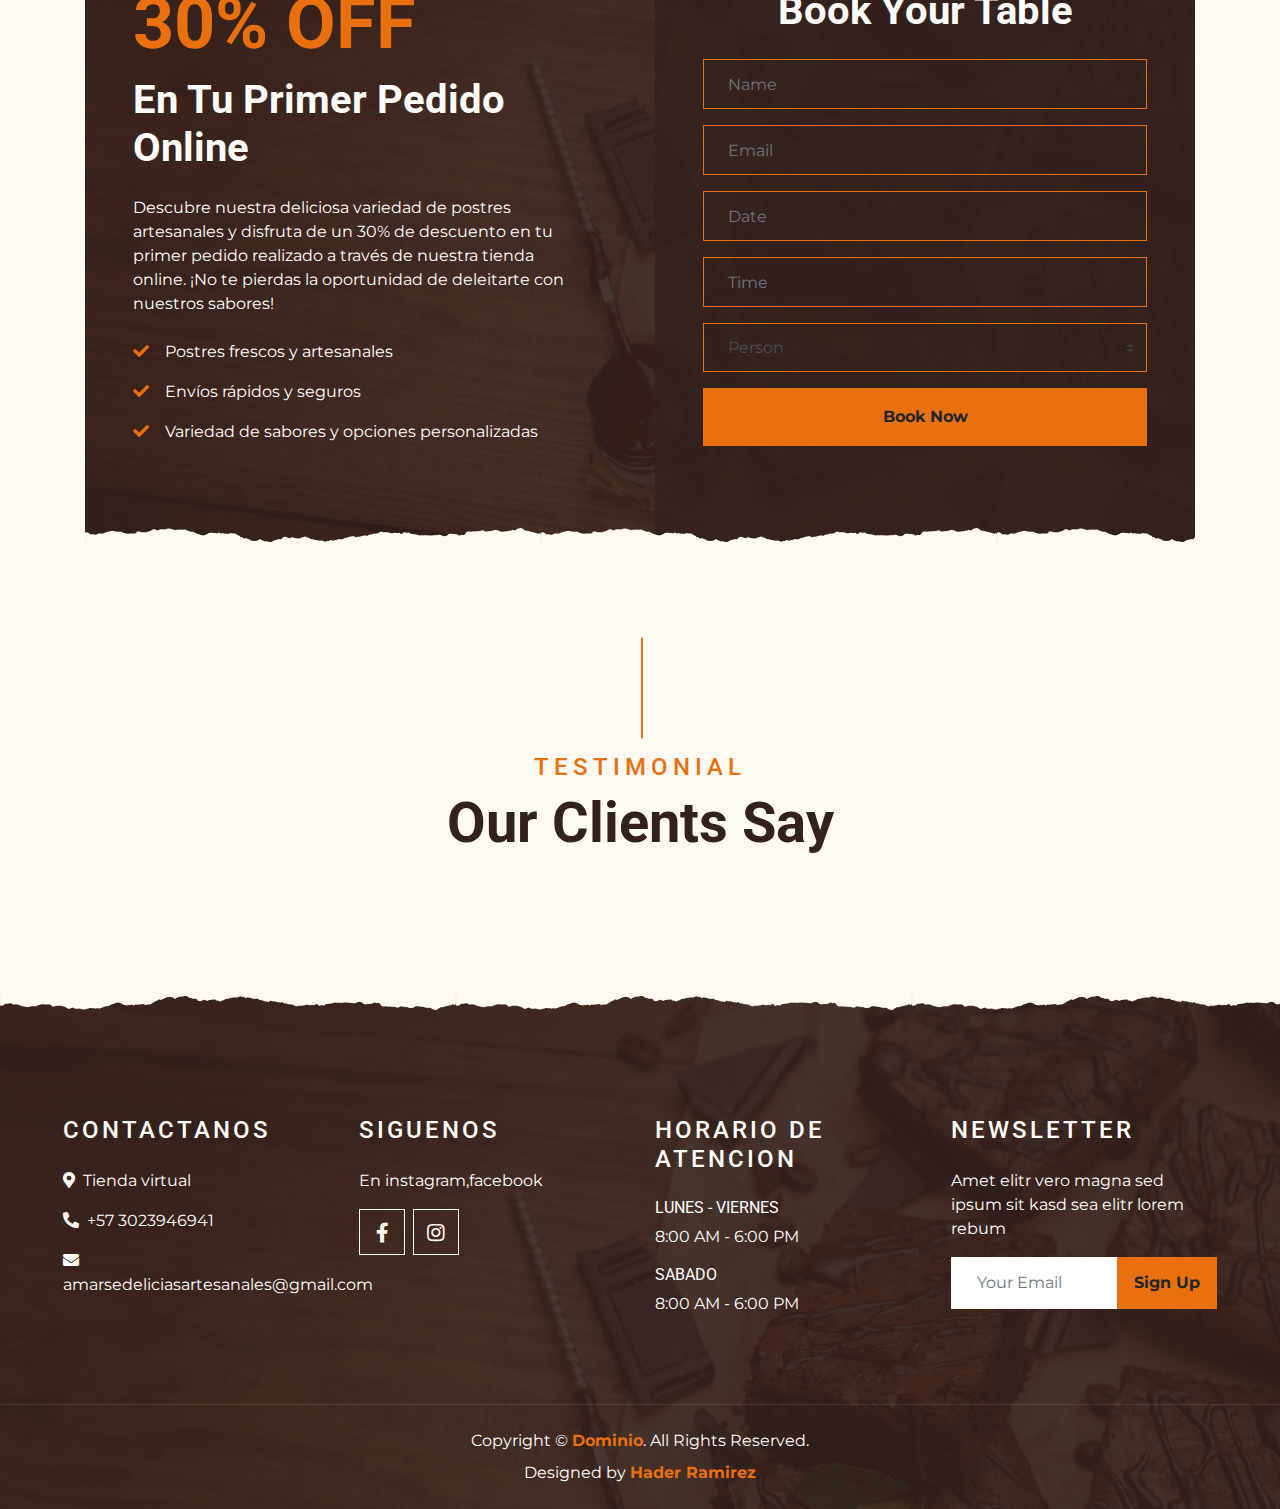
==== commit 06186103: "cambio en el logo" ====
--- a/index.html
+++ b/index.html
@@ -69,8 +69,7 @@
     <div class="container-fluid p-0 nav-bar">
         <nav class="navbar navbar-expand-lg bg-none navbar-dark py-3">
             <a href="index.html" class="navbar-brand px-lg-4 m-0">
-                <h1 class="m-0 display-4 text-uppercase text-white">Amar´se</h1>
-            </a>
+            <img class="img-fluid mb-3 mb-sm-0" src="img/logo.png" alt="Logo" style="width: 150px; height: auto;"></a>
             <button type="button" class="navbar-toggler" data-toggle="collapse" data-target="#navbarCollapse">
                 <span class="navbar-toggler-icon"></span>
             </button>
@@ -102,7 +101,7 @@
                     <img class="w-100" src="img/carousel-1.png" alt="Image">
                     <div class="carousel-caption d-flex flex-column align-items-center justify-content-center">
                         <h2 class="text-primary font-weight-medium m-0">"Endulzando Momentos"</h2>
-                        <h1 class="display-1 text-white m-0">Amar´se</h1>
+                        <h1 class="display-1 text-white m-0">...</h1>
                         <h2 class="text-white m-0">* Siempre a tu lado *</h2>
                     </div>
                 </div>
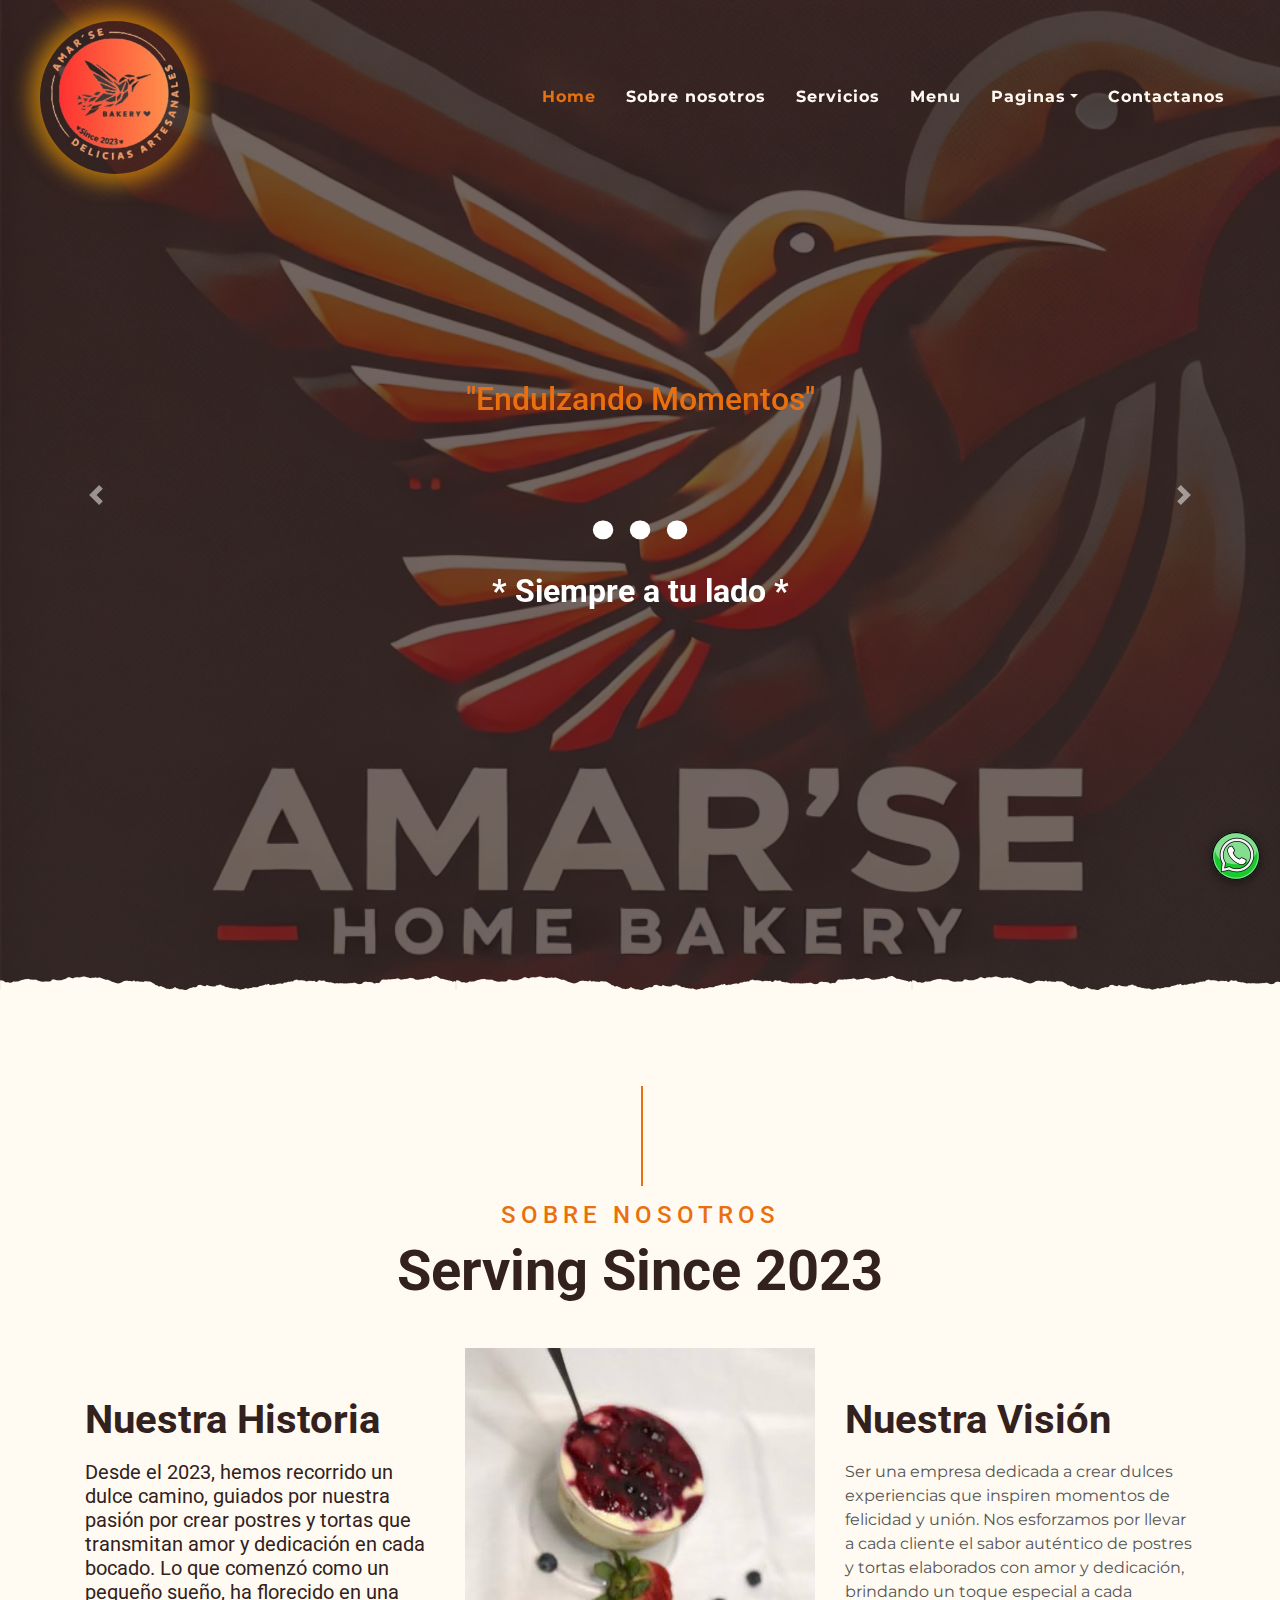
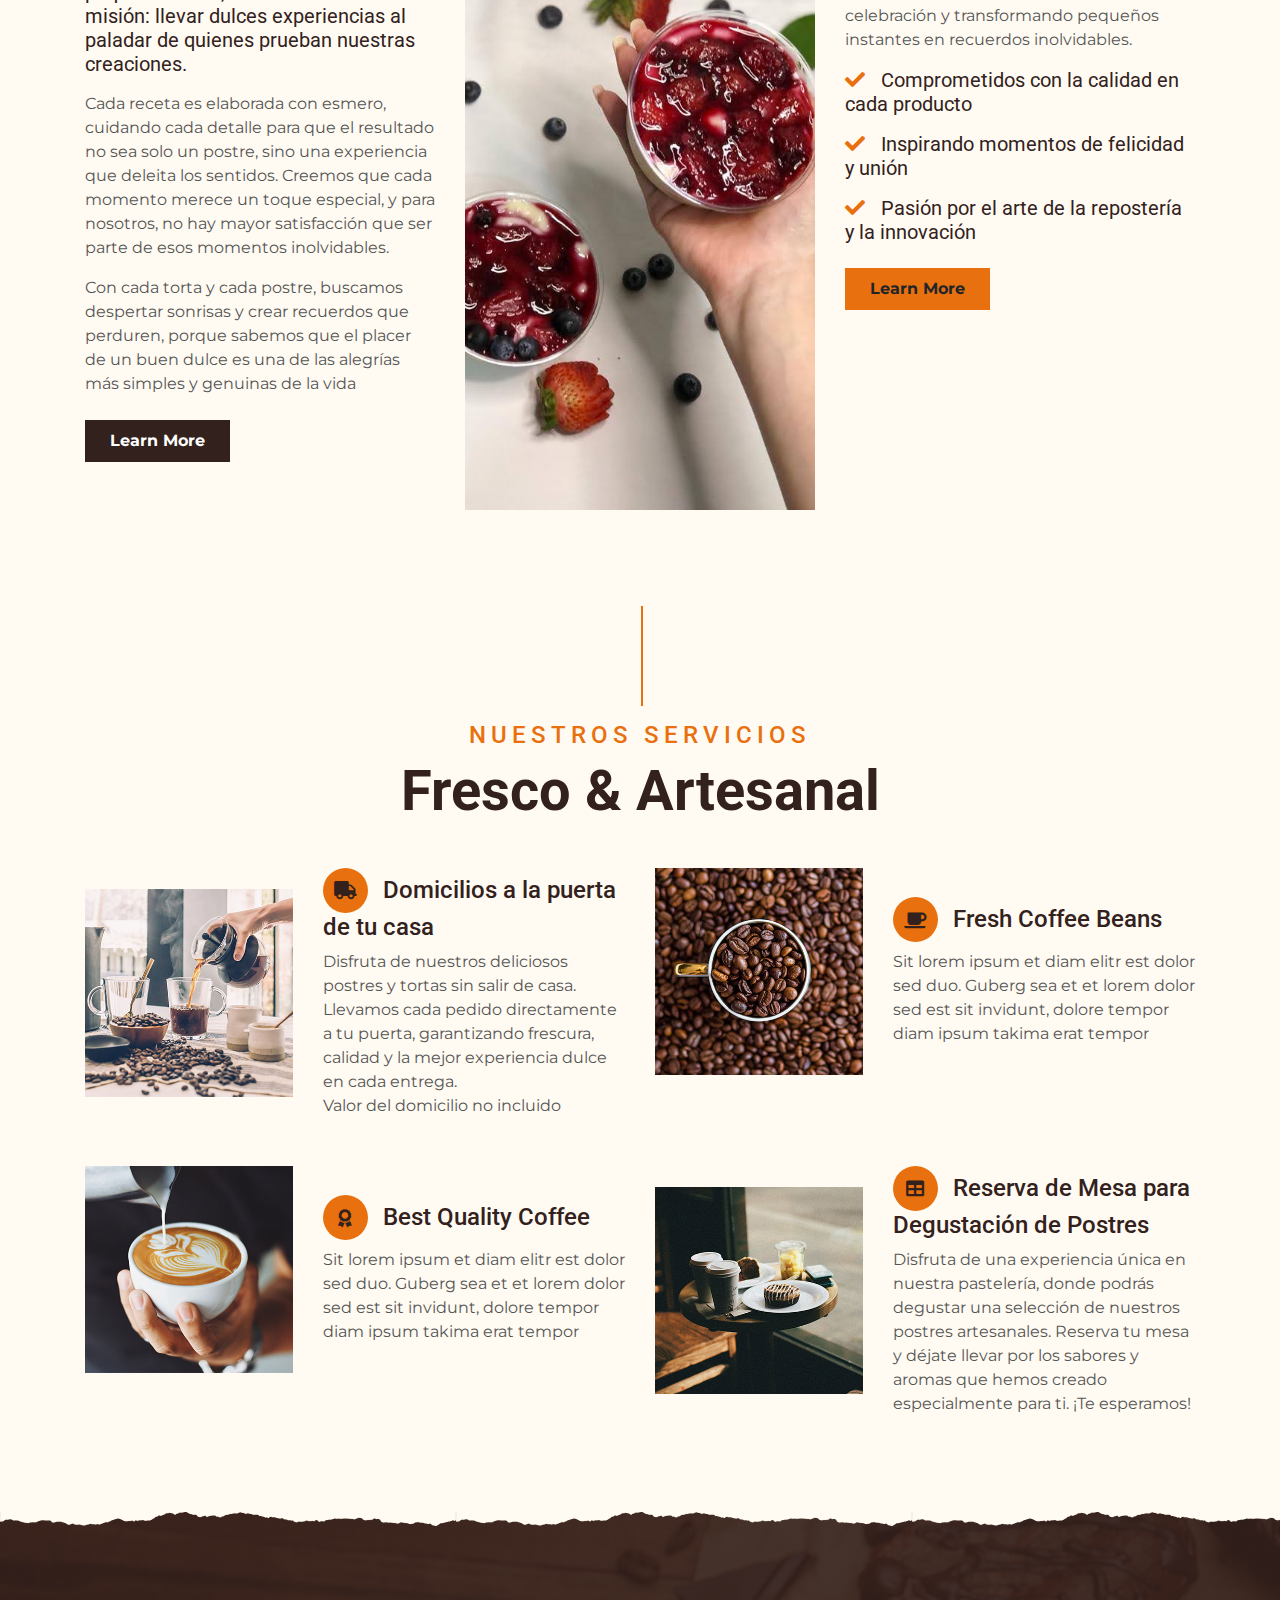
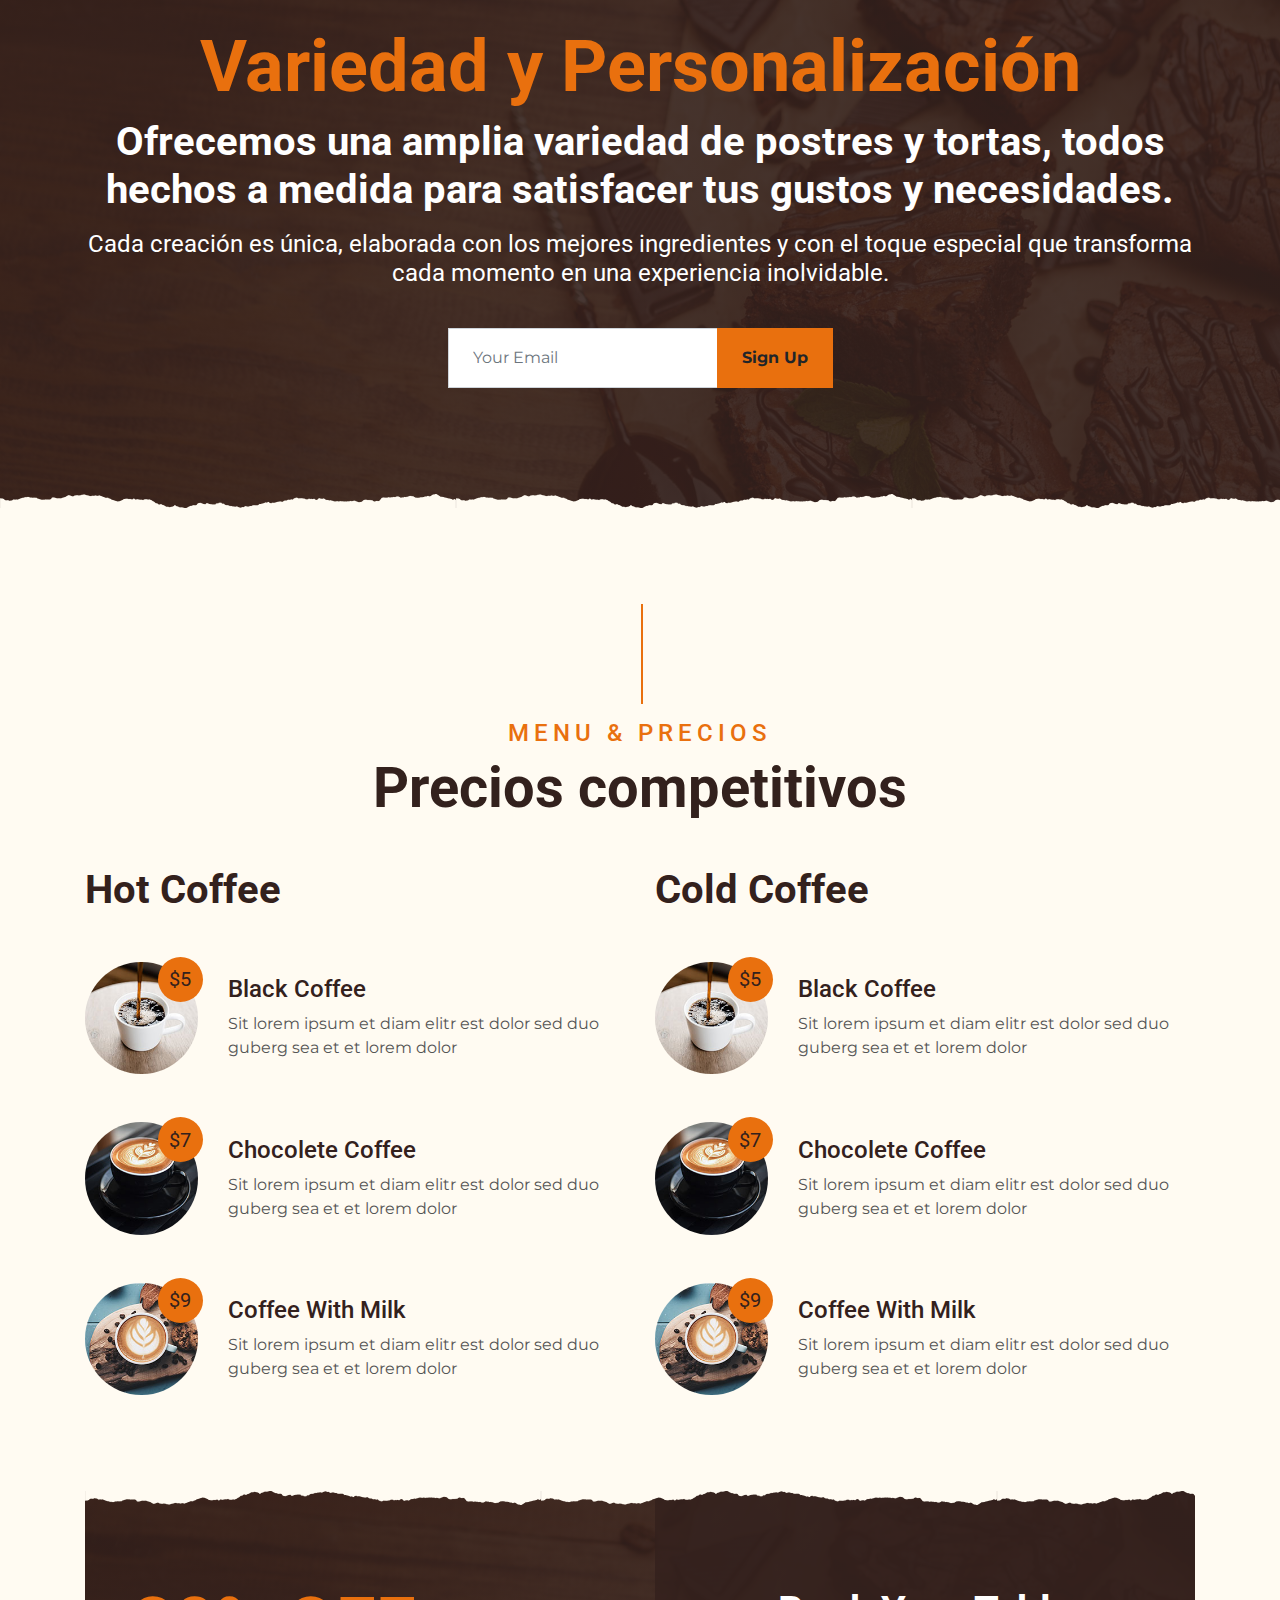
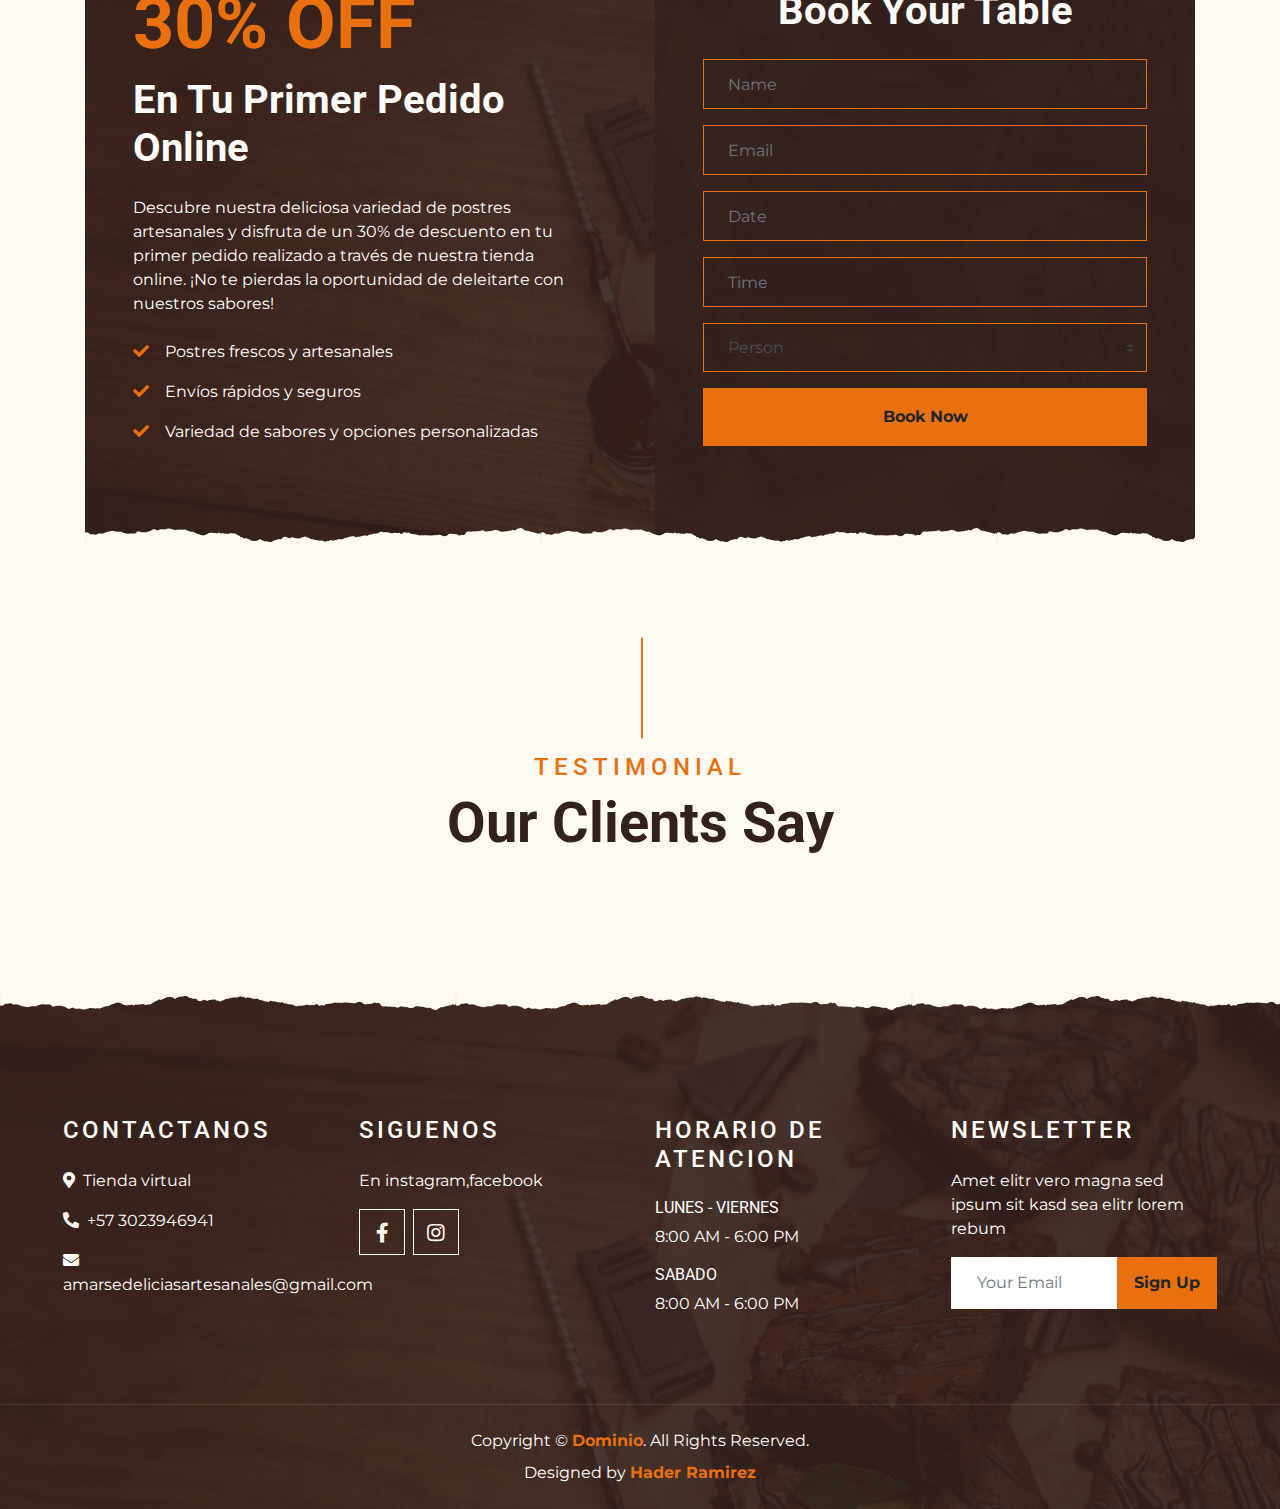
==== commit a0fd3628: "cambios boton whts" ====
--- a/index.html
+++ b/index.html
@@ -44,17 +44,29 @@
             background-color: #25D366;
             color: white;
             border-radius: 50%;
-            padding: 5px;
+            padding: 4;
             box-shadow: 0 2px 10px rgba(0, 0, 0, 0.5);
             font-size: 20px;
             z-index: 1000;
             text-align: center;
-            display: inline; /* Inicialmente oculto */
-            animation: bounce 0.5s; /* Aplica la animación */
+            display: inline;
+            transition: all 0.3s ease;
+            animation: pulse 2s infinite;
         }
 
         .whatsapp-float:hover {
             background-color: #128C7E;
+            transform: scale(1.2) rotate(10deg);
+            box-shadow: 0 6px 20px rgba(18, 140, 126, 0.8);
+            animation: shake 0.5s ease-in-out;
+        }
+
+        .whatsapp-float img {
+            transition: transform 0.3s ease;
+        }
+
+        .whatsapp-float:hover img {
+            transform: rotate(360deg);
         }
     </style>
 </head>
@@ -69,10 +81,16 @@
     <div class="container-fluid p-0 nav-bar">
         <nav class="navbar navbar-expand-lg bg-none navbar-dark py-3">
             <a href="index.html" class="navbar-brand px-lg-4 m-0">
-            <img class="img-fluid mb-3 mb-sm-0" src="img/logo.png" alt="Logo" style="width: 150px; height: auto;"></a>
+                <img class="img-fluid mb-3 mb-sm-0 glow-effect" src="img/logo.png" alt="Logo" style="width: 150px; height: auto;">
             <button type="button" class="navbar-toggler" data-toggle="collapse" data-target="#navbarCollapse">
                 <span class="navbar-toggler-icon"></span>
             </button>
+            <style>
+            .glow-effect {
+                box-shadow: 0 0 20px 10px rgba(255, 165, 0, 0.6); /* Brillo naranja */
+                border-radius: 50%; /* Hace el brillo circular */
+              }
+              </style>
             <div class="collapse navbar-collapse justify-content-between" id="navbarCollapse">
                 <div class="navbar-nav ml-auto p-4">
                     <a href="index.html" class="nav-item nav-link active">Home</a>
@@ -497,31 +515,57 @@
     <!-- Contact Javascript File -->
     <script src="mail/jqBootstrapValidation.min.js"></script>
     <script src="mail/contact.js"></script>
-    <!--Boton de whatsapp-->
+    
     <!-- Botón de WhatsApp -->
     <a href="https://wa.me/+573023946941" class="whatsapp-float" target="_blank" id="whatsappButton">
         <img src="img/whatsapp-icon.png" alt="WhatsApp" style="width: 48px; height: 48px;">
     </a>
 
     <!-- Script de JavaScript -->
-    <!-- Script de JavaScript -->
     <script>
         document.addEventListener("DOMContentLoaded", function() {
             const whatsappButton = document.getElementById("whatsappButton");
 
             function toggleWhatsappButton() {
                 if (window.scrollY > 200) {
-                    whatsappButton.style.display = "block"; // Muestra el botón
-                    whatsappButton.classList.add("bounce"); // Agrega la clase de animación
+                    whatsappButton.style.display = "block";
+                    // Aplica múltiples animaciones
+                    whatsappButton.classList.add("bounce", "pulse", "shake");
+                    
+                    // Quita las clases de animación después de que terminen
                     setTimeout(() => {
-                        whatsappButton.classList.remove("bounce"); // Quita la clase después de la animación
-                    }, 500); // La duración de la animación (500ms)
+                        whatsappButton.classList.remove("bounce", "pulse", "shake");
+                        // Inicia una animación de flotación continua
+                        whatsappButton.classList.add("float");
+                    }, 1000);
                 } else {
-                    whatsappButton.style.display = "none"; // Oculta el botón
+                    whatsappButton.style.display = "none";
+                    whatsappButton.classList.remove("float");
                 }
             }
 
+            // Agrega un efecto hover
+            whatsappButton.addEventListener("mouseenter", function() {
+                this.classList.add("scale");
+                this.style.transform = "scale(1.2) rotate(10deg)";
+            });
+
+            whatsappButton.addEventListener("mouseleave", function() {
+                this.classList.remove("scale");
+                this.style.transform = "scale(1) rotate(0deg)";
+            });
+
             window.addEventListener("scroll", toggleWhatsappButton);
+
+            // Animación automática cada 5 segundos
+            setInterval(() => {
+                if (whatsappButton.style.display === "block") {
+                    whatsappButton.classList.add("attention");
+                    setTimeout(() => {
+                        whatsappButton.classList.remove("attention");
+                    }, 1000);
+                }
+            }, 5000);
         });
     </script>
 </body>
